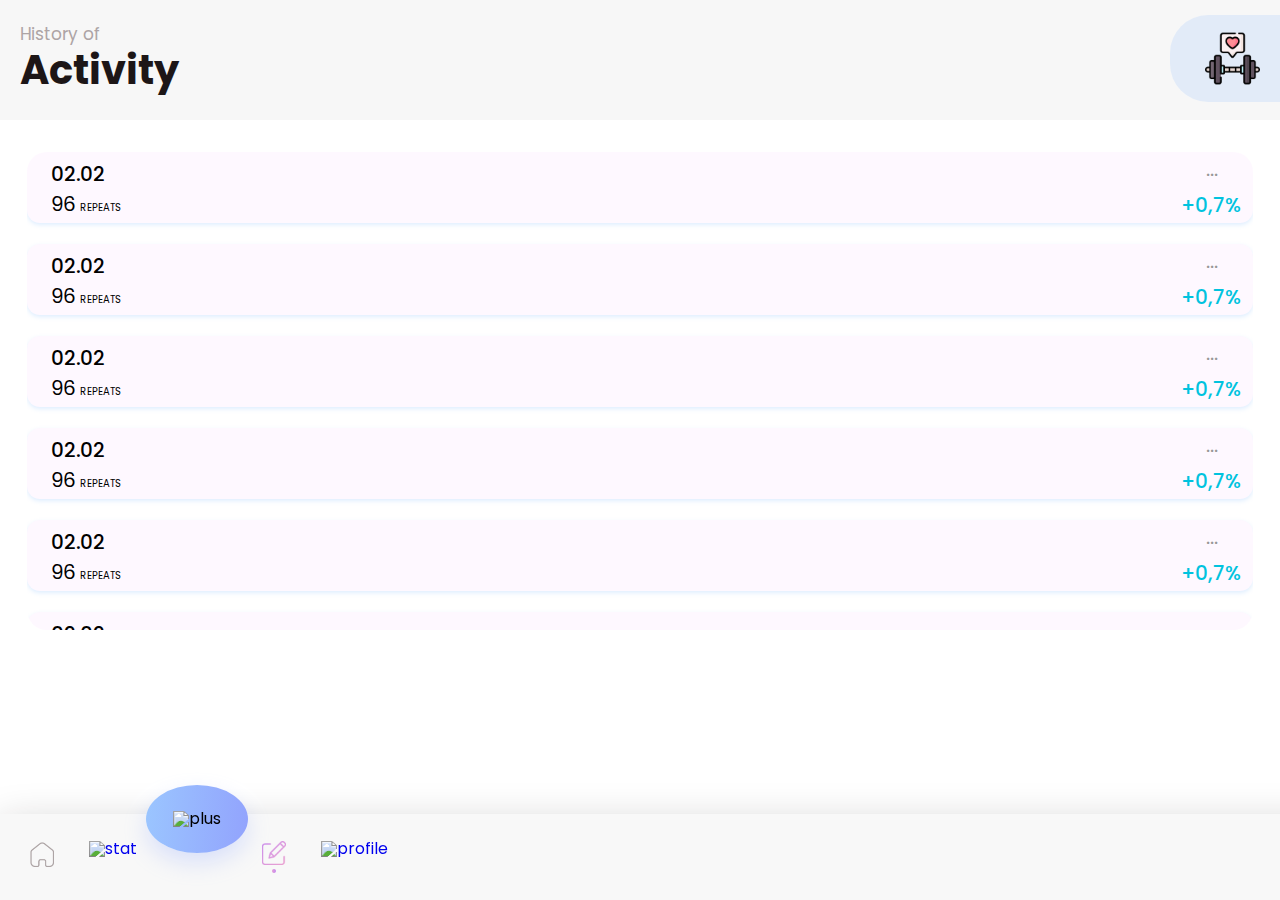
==== edit.html @ 263ff206 "add script" ====
<!DOCTYPE html>
<html lang="en">
<head>
    <meta charset="UTF-8">
    <meta http-equiv="X-UA-Compatible" content="IE=edge">
    <meta name="viewport" content="width=device-width, initial-scale=1.0">
    <link rel="stylesheet" href="css/style-reset.css">
    <link rel="stylesheet" href="css/edit.css">

    <link rel="shortcut icon" href="img/header-ico.png" type="image/x-icon">

    <link rel="preconnect" href="https://fonts.googleapis.com">
    <link rel="preconnect" href="https://fonts.gstatic.com" crossorigin>
    <link href="https://fonts.googleapis.com/css2?family=Poppins:wght@200;300;400;500;600;700;800;900&display=swap" rel="stylesheet">

    <title>Push Up</title>
</head>
<body>
    <header class="header">
        <div class="titles">
            <h6 class="sub-title">
                History of
            </h6>
            <h1 class="header-title">
                Activity
            </h1>
        </div>
        <div class="icon">
        </div>
    </header>
    <main class="main">
        <div class="container">
            <div class="blocks">
                <div class="block">
                    <div class="left-info">
                        <h6 class="date">02.02</h6>
                        <div class="repeats">
                            96 <span>REPEATS</span>
                        </div>
                    </div>
                    <div class="right-info">
                        <div class="dots">
                            ...
                        </div><br>
                        <div class="percent">
                            +0,7%
                        </div>
                    </div>
                </div>
                <div class="block">
                    <div class="left-info">
                        <h6 class="date">02.02</h6>
                        <div class="repeats">
                            96 <span>REPEATS</span>
                        </div>
                    </div>
                    <div class="right-info">
                        <div class="dots">
                            ...
                        </div><br>
                        <div class="percent">
                            +0,7%
                        </div>
                    </div>
                </div>
                <div class="block">
                    <div class="left-info">
                        <h6 class="date">02.02</h6>
                        <div class="repeats">
                            96 <span>REPEATS</span>
                        </div>
                    </div>
                    <div class="right-info">
                        <div class="dots">
                            ...
                        </div><br>
                        <div class="percent">
                            +0,7%
                        </div>
                    </div>
                </div>
                <div class="block">
                    <div class="left-info">
                        <h6 class="date">02.02</h6>
                        <div class="repeats">
                            96 <span>REPEATS</span>
                        </div>
                    </div>
                    <div class="right-info">
                        <div class="dots">
                            ...
                        </div><br>
                        <div class="percent">
                            +0,7%
                        </div>
                    </div>
                </div>
                <div class="block">
                    <div class="left-info">
                        <h6 class="date">02.02</h6>
                        <div class="repeats">
                            96 <span>REPEATS</span>
                        </div>
                    </div>
                    <div class="right-info">
                        <div class="dots">
                            ...
                        </div><br>
                        <div class="percent">
                            +0,7%
                        </div>
                    </div>
                </div>
                <div class="block">
                    <div class="left-info">
                        <h6 class="date">02.02</h6>
                        <div class="repeats">
                            96 <span>REPEATS</span>
                        </div>
                    </div>
                    <div class="right-info">
                        <div class="dots">
                            ...
                        </div><br>
                        <div class="percent">
                            +0,7%
                        </div>
                    </div>
                </div>
                <div class="block">
                    <div class="left-info">
                        <h6 class="date">02.02</h6>
                        <div class="repeats">
                            96 <span>REPEATS</span>
                        </div>
                    </div>
                    <div class="right-info">
                        <div class="dots">
                            ...
                        </div><br>
                        <div class="percent">
                            +0,7%
                        </div>
                    </div>
                </div>
                <div class="block">
                    <div class="left-info">
                        <h6 class="date">02.02</h6>
                        <div class="repeats">
                            96 <span>REPEATS</span>
                        </div>
                    </div>
                    <div class="right-info">
                        <div class="dots">
                            ...
                        </div><br>
                        <div class="percent">
                            +0,7%
                        </div>
                    </div>
                </div>
            </div>
        </div>

                    <!-- MODAL -->
        <div class="modal-bg">
            <div class="modal">
                <img src="img/modal-icon.png" alt="ico" class="modal-icon">
                <h3 class="modal-title">New approach</h3>
                    <!-- Select -->
                
                <details class="custom-select">
                    <summary class="radios">

                        <input type="radio" name="item" id="item1" title="1" onclick="item(1)" checked>

                        <input type="radio" name="item" id="item2" title="2" onclick="item(2)">
                        
                        <input type="radio" name="item" id="item3" title="3" onclick="item(3)">

                        <input type="radio" name="item" id="item4" title="4" onclick="item(4)">

                        <input type="radio" name="item" id="item5" title="5" onclick="item(5)">

                        <input type="radio" name="item" id="item6" title="6" onclick="item(6)">

                        <input type="radio" name="item" id="item7" title="7" onclick="item(7)">

                        <input type="radio" name="item" id="item8" title="8" onclick="item(8)">

                        <input type="radio" name="item" id="item9" title="9" onclick="item(9)">

                        <input type="radio" name="item" id="item10" title="10" onclick="item(10)">

                        <input type="radio" name="item" id="item11" title="11" onclick="item(11)">

                        <input type="radio" name="item" id="item12" title="12" onclick="item(12)">

                        <input type="radio" name="item" id="item13" title="13" onclick="item(13)">

                        <input type="radio" name="item" id="item14" title="14" onclick="item(14)">

                        <input type="radio" name="item" id="item15" title="15" onclick="item(15)">

                        <input type="radio" name="item" id="item16" title="16" onclick="item(16)">

                        <input type="radio" name="item" id="item17" title="17" onclick="item(17)">

                        <input type="radio" name="item" id="item18" title="18" onclick="item(18)">

                        <input type="radio" name="item" id="item19" title="19" onclick="item(19)">

                        <input type="radio" name="item" id="item20" title="20" onclick="item(20)">

                        <input type="radio" name="item" id="item21" title="21" onclick="item(21)">

                        <input type="radio" name="item" id="item22" title="22" onclick="item(22)">

                        <input type="radio" name="item" id="item23" title="23" onclick="item(23)">

                        <input type="radio" name="item" id="item24" title="24" onclick="item(24)">

                        <input type="radio" name="item" id="item25" title="25" onclick="item(25)">

                        <input type="radio" name="item" id="item26" title="26" onclick="item(26)">

                        <input type="radio" name="item" id="item27" title="27" onclick="item(27)">

                        <input type="radio" name="item" id="item28" title="28" onclick="item(28)">

                        <input type="radio" name="item" id="item29" title="29" onclick="item(29)">

                        <input type="radio" name="item" id="item30" title="30" onclick="item(30)">

                        <input type="radio" name="item" id="item31" title="31" onclick="item(31)">

                        <input type="radio" name="item" id="item32" title="32" onclick="item(32)">

                        <input type="radio" name="item" id="item33" title="33" onclick="item(33)">

                        <input type="radio" name="item" id="item34" title="34" onclick="item(34)">

                        <input type="radio" name="item" id="item35" title="35" onclick="item(35)">

                        <input type="radio" name="item" id="item36" title="36" onclick="item(36)">

                        <input type="radio" name="item" id="item37" title="37" onclick="item(37)">

                        <input type="radio" name="item" id="item38" title="38" onclick="item(38)">

                        <input type="radio" name="item" id="item39" title="39" onclick="item(39)">

                        <input type="radio" name="item" id="item40" title="40" onclick="item(40)">
                        
                    </summary>
                    <ul class="list">
                        <li>
                            <label for="item1">
                                1
                                <span></span>
                            </label>
                        </li>
                        <li>
                            <label for="item2">2</label>
                        </li>
                        <li>
                            <label for="item3">3</label>
                        </li>
                        <li>
                            <label for="item4">4</label>
                        </li>
                        <li>
                            <label for="item5">5</label>
                        </li>
                        <li>
                            <label for="item6">6</label>
                        </li>
                        <li>
                            <label for="item7">7</label>
                        </li>
                        <li>
                            <label for="item8">8</label>
                        </li>
                        <li>
                            <label for="item9">9</label>
                        </li>
                        <li>
                            <label for="item10">10</label>
                        </li>
                        <li>
                            <label for="item11">11</label>
                        </li>
                        <li>
                            <label for="item12">12</label>
                        </li>
                        <li>
                            <label for="item13">13</label>
                        </li>
                        <li>
                            <label for="item14">14</label>
                        </li>
                        <li>
                            <label for="item15">15</label>
                        </li>
                        <li>
                            <label for="item16">16</label>
                        </li>
                        <li>
                            <label for="item17">17</label>
                        </li>
                        <li>
                            <label for="item18">18</label>
                        </li>
                        <li>
                            <label for="item19">19</label>
                        </li>
                        <li>
                            <label for="item20">20</label>
                        </li>
                        <li>
                            <label for="item21">21</label>
                        </li>
                        <li>
                            <label for="item22">22</label>
                        </li>
                        <li>
                            <label for="item23">23</label>
                        </li>
                        <li>
                            <label for="item24">24</label>
                        </li>
                        <li>
                            <label for="item25">25</label>
                        </li>
                        <li>
                            <label for="item26">26</label>
                        </li>
                        <li>
                            <label for="item27">27</label>
                        </li>
                        <li>
                            <label for="item28">28</label>
                        </li>
                        <li>
                            <label for="item29">29</label>
                        </li>
                        <li>
                            <label for="item30">30</label>
                        </li>
                        <li>
                            <label for="item31">31</label>
                        </li>
                        <li>
                            <label for="item32">32</label>
                        </li>
                        <li>
                            <label for="item33">33</label>
                        </li>
                        <li>
                            <label for="item34">34</label>
                        </li>
                        <li>
                            <label for="item35">35</label>
                        </li>
                        <li>
                            <label for="item36">36</label>
                        </li>
                        <li>
                            <label for="item37">37</label>
                        </li>
                        <li>
                            <label for="item38">38</label>
                        </li>
                        <li>
                            <label for="item39">39</label>
                        </li>
                        <li>
                            <label for="item40">40</label>
                        </li>
                    </ul>
                </details>

                <div class="agree">
                    <img src="img/agree-icon.png" alt="agree" class="agree-icon" onclick="save_data()">
                </div>
            </div>
        </div>
    </main>

    <div class="navbar">
        <a href="index.html" class="home-link"><img src="img/Navbar/Home.png" alt="home" class="home-ico"></a>
        <a href="index.html" class="stat-link"><img src="img/statistic-img.png" alt="stat" class="stat-ico"></a>
        <div class="add" onclick="open_modal()">
            <img src="img/+.png" alt="plus" class="plus">
        </div>
        <a href="edit.html" class="edit-link">
            <img src="img/Navbar/Edit.png" alt="edit" class="edit-ico">
        </a>
        <a href="#!" class="profile-link">
            <img src="img/Profile-ico.png" alt="profile" class="profile-ico">
        </a>
    </div>

    <script src="script/modal.js"></script>
</body>
</html>
---- css/edit.css ----
/* DropMenu */
details {
	position: relative;
	width: 100px;
	margin-right: 1rem;
    margin-left: auto;
    margin-right: auto;
}

details[open] {
	z-index: 1;
}

summary {
	padding: 10px;
	cursor: pointer;
	border-radius: 5px;
	background-color: #ddd;
	list-style: none;
}

summary::-webkit-details-marker {
	display: none;
}

details[open] summary:before {
	content: '';
	display: block;
	width: 100vw;
	height: 100vh;
	background: transparent;
	position: fixed;
	top: 0;
	left: 0;
}

summary:after {
	content: '';
	display: inline-block;
    margin-left: 40px;
    margin-bottom: 3px;
	width: .5rem;
	height: .5rem;
	border-bottom: 1px solid currentColor;
	border-left: 1px solid currentColor;
	border-bottom-left-radius: 2px;
	transform: rotate(45deg) translate(50%, 0%);
	transform-origin: center center;
	transition: transform ease-in-out 100ms
}

summary:focus {
	outline: none;
}

details[open] summary:after {
	transform: rotate(-45deg) translate(0%, 0%);
}

ul {
	width: 100%;
	background: #ddd;
	position: absolute;
	top: calc(100% + .5rem);
	left: 0;
	padding: 1rem;
	margin: 0;
	box-sizing: border-box;
	border-radius: 5px;
	max-height: 100px;
	overflow-y: auto;
}

li {
	margin: 0;
	padding: 10px 0;
	border-bottom: 1px solid #ccc;
}

li:first-child {
	padding-top: 0;
}

li:last-child {
	padding-bottom: 0;
	border-bottom: none;
}

/* FAKE SELECT */

summary.radios {
	counter-reset: radios;
}

summary.radios:before {
	content: var(--selection);
}

input[type=radio] {
	counter-increment: radios;
	appearance: none;
	display: none;
}

input[type=radio]:checked {
	display: inline;
	--display: block;
}

input[type=radio]:after {
	content: attr(title);
	display: inline;
	font-size: 1rem;
}

ul.list {
	counter-reset: labels;
}

label {
	width: 100%;
	display: flex;
	cursor: pointer;
	justify-content: space-between;
}

label span {
	--display: none;
	display: var(--display);
	width: 1rem;
	height: 1rem;
	border: 1px solid #727272;
	border-radius: 3px;
}

        /* Body */

body {
    font-family: 'Poppins', sans-serif;
}


        /* Header */

.header {
    background-color: #F7F7F7;
    font-family: 'Poppins', sans-serif;
    padding: 25px 0px 35px 20px;
	margin-bottom: 32px;
    display: flex;
    justify-content: space-between;
}

.sub-title {
    font-weight: 400;
    font-size: 17px;
    line-height: 18px;
    color: #ADA4A5;
    margin-bottom: 12px;
    position: relative;
}

.header-title {
    font-weight: 700;
    font-size: 40px;
    line-height: 30px;
    color: #1D1617;
}

.icon {
    position: absolute;
    width: 110px;
    height: 87px;
    background: rgba(135, 183, 255, 0.18);
    background-image: url(../img/edit/header-img.png);
	background-size: 55px;
    background-repeat: no-repeat;
    background-position: 35px center;
    background-attachment: local;
    border-radius: 38px 0px 0px 38px;
    right: 0px;
    top: 15px;
}

		/* Container */
.container {
	padding-left: 27px;
    padding-right: 27px;
}

.blocks {
    overflow: auto;
    height: 478px;
    border-radius: 20px;
}

.block {
	display: flex;
	justify-content: space-between;
	background: rgba(249, 214, 255, 0.16);
	box-shadow: 0px 2px 4px rgba(127, 186, 255, 0.25);
	border-radius: 13px;
	padding-top: 7px;
	margin-bottom: 21px;
}

.block:last-child {
    margin-bottom: 0px;
}

.left-info {
	margin-left: 24px;
}

.date {
	font-family: 'Poppins';
	font-weight: 500;
	font-size: 20px;
	line-height: 30px;
}

.repeats {
	font-family: 'Poppins';
	font-weight: 400;
	font-size: 20px;
	line-height: 30px;
}

.repeats span {
	font-size: 10px;
}

.right-info {
	margin-right: 12px;
}

.dots {
	color: #979797;
	font-size: 20px;
	margin-left: 25px;
}

.percent {
	font-family: 'Poppins';
	font-weight: 500;
	font-size: 20px;
	color: #00C3DE;
	margin-bottom: 0px;
}

		/* NavBar */
.navbar{
    position: fixed;
    display: flex;
    bottom: 0;
    width: 100%;
    background: #f8f8f8;
    box-shadow: 0px 10px 40px rgb(29 22 23 / 22%);
    /* padding-top: 24px; */
    padding-top: 27px;
    padding-bottom: 27px;
    padding-bottom: 24px;
    padding-right: 30px;
    padding-left: 30px;
}

.home-link {
    margin-right: 35px;
	margin-top: 1px;
}

.home-ico {
    width: 24px;
    height: 25px;
}

.stat-ico {
    width: 29px;
    height: 29px;
}

.add {
    position: absolute;
    top: -29px;
    left: 146px;
    text-align: center;
    padding: 26px 27px 26px 27px;
    background: linear-gradient(274.42deg, #92A3FD 0%, #9DCEFF 124.45%);
    box-shadow: 0px 10px 22px rgba(149, 173, 254, 0.3);
    border-radius: 50%;
}

.plus {
    width: 11px;
    height: 11px;
}

.edit-link {
    margin-left: 125px;
    pointer-events: none;
}

.edit-ico {
    width: 24px;
    height: 32px;
}

.profile-link {
    margin-left: 35px;
}

.profile-ico {
    width: 28px;
    height: 28px;
}

                /* Modal */
.modal-bg {
    display: none;
    position: absolute;
    top: 120px;
    background-color: rgba(0, 42, 255, 0.203);
    width: 100%;
    height: 80%;
}

.modal {
    margin-right: auto;
    margin-left: auto;
    margin-top: 107px;
    width: 219px;
    height: 345px;
    background-color: white;
    box-shadow: 0px 10px 40px -3px rgba(29, 22, 23, 0.07);
    border-radius: 16px;
    text-align: center;
}

.modal-icon {
    width: 65px;
    height: 65px;
    margin-top: 22px;
    margin-bottom: 3px;
}

.modal-title {
    font-family: 'Poppins';
    font-style: normal;
    font-weight: 500;
    font-size: 16px;
    line-height: 24px;
    color: #000000;
    margin-bottom: 21px;
}

.agree {
    position: absolute;
    top: 400px;
    left: 146px;
    text-align: center;
    padding: 24px 25px 24px 25px;
    background: linear-gradient(274.42deg, #92A3FD 0%, #9DCEFF 124.45%);
    box-shadow: 0px 10px 22px rgba(149, 173, 254, 0.3);
    border-radius: 50%;
}

.agree-icon {
    width: 21px;
    height: 21px;
}
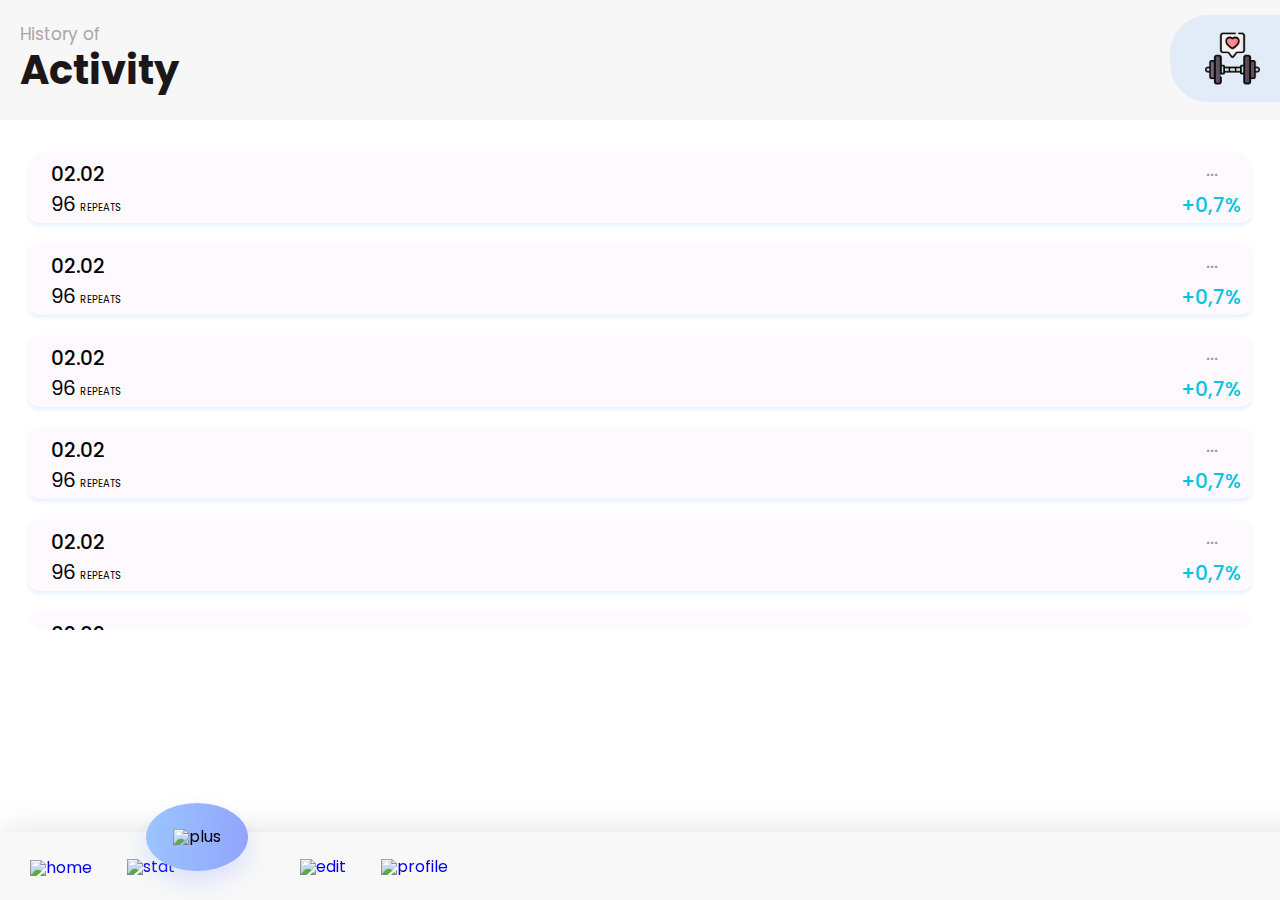
==== commit d87ed6f8: "fix profil-ico" ====
--- a/edit.html
+++ b/edit.html
@@ -388,16 +388,16 @@
     </main>
 
     <div class="navbar">
-        <a href="index.html" class="home-link"><img src="img/Navbar/Home.png" alt="home" class="home-ico"></a>
-        <a href="index.html" class="stat-link"><img src="img/statistic-img.png" alt="stat" class="stat-ico"></a>
+        <a href="index.html" class="home-link"><img src="img/Navbar/home-ico.png" alt="home" class="home-ico"></a>
+        <a href="index.html" class="stat-link"><img src="img/Navbar/statistic-ico.png" alt="stat" class="stat-ico"></a>
         <div class="add" onclick="open_modal()">
             <img src="img/+.png" alt="plus" class="plus">
         </div>
         <a href="edit.html" class="edit-link">
-            <img src="img/Navbar/Edit.png" alt="edit" class="edit-ico">
+            <img src="img/Navbar/edit-activ.png" alt="edit" class="edit-ico">
         </a>
         <a href="#!" class="profile-link">
-            <img src="img/Profile-ico.png" alt="profile" class="profile-ico">
+            <img src="img/Navbar/profile-ico.png" alt="profile" class="profile-ico">
         </a>
     </div>
 
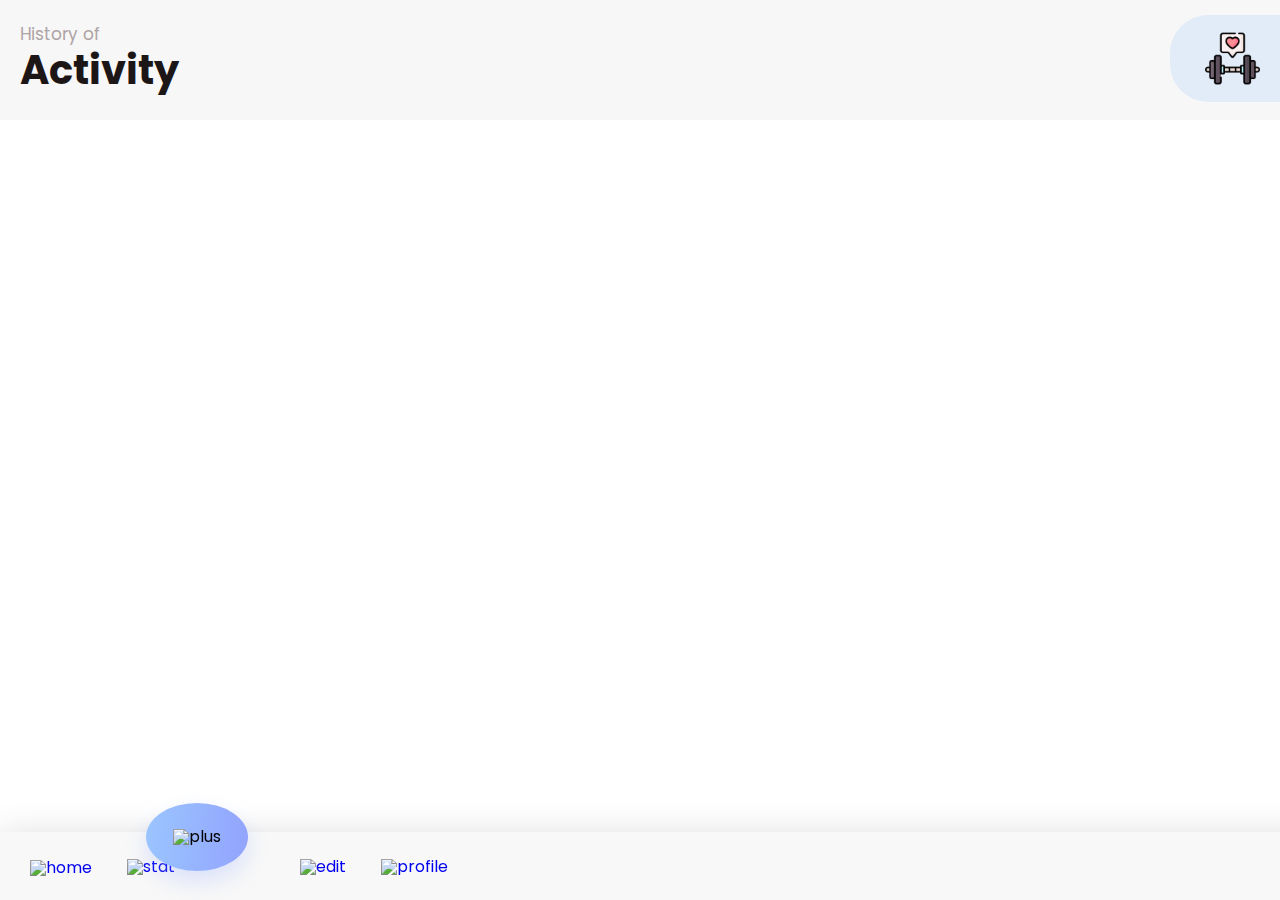
==== commit 2e52d993: "add edit script, fix problems" ====
--- a/edit.html
+++ b/edit.html
@@ -31,134 +31,7 @@
     <main class="main">
         <div class="container">
             <div class="blocks">
-                <div class="block">
-                    <div class="left-info">
-                        <h6 class="date">02.02</h6>
-                        <div class="repeats">
-                            96 <span>REPEATS</span>
-                        </div>
-                    </div>
-                    <div class="right-info">
-                        <div class="dots">
-                            ...
-                        </div><br>
-                        <div class="percent">
-                            +0,7%
-                        </div>
-                    </div>
-                </div>
-                <div class="block">
-                    <div class="left-info">
-                        <h6 class="date">02.02</h6>
-                        <div class="repeats">
-                            96 <span>REPEATS</span>
-                        </div>
-                    </div>
-                    <div class="right-info">
-                        <div class="dots">
-                            ...
-                        </div><br>
-                        <div class="percent">
-                            +0,7%
-                        </div>
-                    </div>
-                </div>
-                <div class="block">
-                    <div class="left-info">
-                        <h6 class="date">02.02</h6>
-                        <div class="repeats">
-                            96 <span>REPEATS</span>
-                        </div>
-                    </div>
-                    <div class="right-info">
-                        <div class="dots">
-                            ...
-                        </div><br>
-                        <div class="percent">
-                            +0,7%
-                        </div>
-                    </div>
-                </div>
-                <div class="block">
-                    <div class="left-info">
-                        <h6 class="date">02.02</h6>
-                        <div class="repeats">
-                            96 <span>REPEATS</span>
-                        </div>
-                    </div>
-                    <div class="right-info">
-                        <div class="dots">
-                            ...
-                        </div><br>
-                        <div class="percent">
-                            +0,7%
-                        </div>
-                    </div>
-                </div>
-                <div class="block">
-                    <div class="left-info">
-                        <h6 class="date">02.02</h6>
-                        <div class="repeats">
-                            96 <span>REPEATS</span>
-                        </div>
-                    </div>
-                    <div class="right-info">
-                        <div class="dots">
-                            ...
-                        </div><br>
-                        <div class="percent">
-                            +0,7%
-                        </div>
-                    </div>
-                </div>
-                <div class="block">
-                    <div class="left-info">
-                        <h6 class="date">02.02</h6>
-                        <div class="repeats">
-                            96 <span>REPEATS</span>
-                        </div>
-                    </div>
-                    <div class="right-info">
-                        <div class="dots">
-                            ...
-                        </div><br>
-                        <div class="percent">
-                            +0,7%
-                        </div>
-                    </div>
-                </div>
-                <div class="block">
-                    <div class="left-info">
-                        <h6 class="date">02.02</h6>
-                        <div class="repeats">
-                            96 <span>REPEATS</span>
-                        </div>
-                    </div>
-                    <div class="right-info">
-                        <div class="dots">
-                            ...
-                        </div><br>
-                        <div class="percent">
-                            +0,7%
-                        </div>
-                    </div>
-                </div>
-                <div class="block">
-                    <div class="left-info">
-                        <h6 class="date">02.02</h6>
-                        <div class="repeats">
-                            96 <span>REPEATS</span>
-                        </div>
-                    </div>
-                    <div class="right-info">
-                        <div class="dots">
-                            ...
-                        </div><br>
-                        <div class="percent">
-                            +0,7%
-                        </div>
-                    </div>
-                </div>
+                <!-- Js print -->
             </div>
         </div>
 
@@ -402,5 +275,6 @@
     </div>
 
     <script src="script/modal.js"></script>
+    <script src="script/edit.js"></script>
 </body>
 </html>--- a/css/edit.css
+++ b/css/edit.css
@@ -228,22 +228,25 @@
 
 .repeats span {
 	font-size: 10px;
+    margin-left: 5px;
 }
 
 .right-info {
 	margin-right: 12px;
+    width: 50px;
+    text-align: center;
 }
 
 .dots {
 	color: #979797;
 	font-size: 20px;
-	margin-left: 25px;
+	margin-left: 0px;
 }
 
 .percent {
 	font-family: 'Poppins';
 	font-weight: 500;
-	font-size: 20px;
+	font-size: 15px;
 	color: #00C3DE;
 	margin-bottom: 0px;
 }
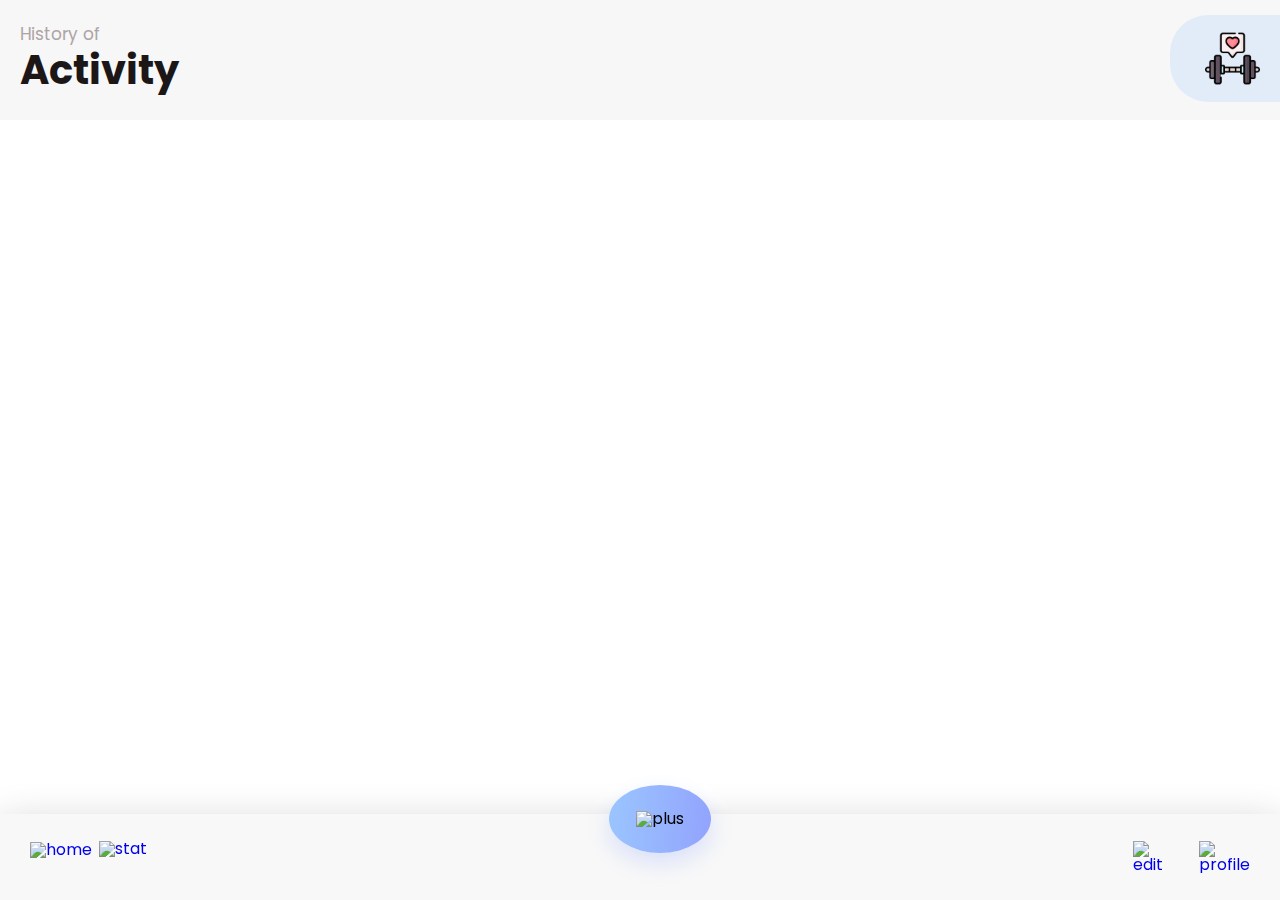
==== commit 4d315698: "adaptation" ====
--- a/edit.html
+++ b/edit.html
@@ -261,20 +261,26 @@
     </main>
 
     <div class="navbar">
-        <a href="index.html" class="home-link"><img src="img/Navbar/home-ico.png" alt="home" class="home-ico"></a>
-        <a href="index.html" class="stat-link"><img src="img/Navbar/statistic-ico.png" alt="stat" class="stat-ico"></a>
+        <div class="left-nav">
+            <a href="index.html" class="home-link"><img src="img/Navbar/home-ico.png" alt="home" class="home-ico"></a>
+            <a href="statistic.html" class="stat-link"><img src="img/Navbar/statistic-ico.png" alt="stat"   class="stat-ico"></a>
+        </div>
         <div class="add" onclick="open_modal()">
             <img src="img/+.png" alt="plus" class="plus">
         </div>
-        <a href="edit.html" class="edit-link">
-            <img src="img/Navbar/edit-activ.png" alt="edit" class="edit-ico">
-        </a>
-        <a href="#!" class="profile-link">
-            <img src="img/Navbar/profile-ico.png" alt="profile" class="profile-ico">
-        </a>
+        <div class="right-nav">
+            <a href="edit.html" class="edit-link">
+                <img src="img/Navbar/edit-activ.png" alt="edit" class="edit-ico">
+            </a>
+            <a href="profile.html" class="profile-link">
+                <img src="img/Navbar/profile-ico.png" alt="profile" class="profile-ico">
+            </a>
+        </div>
     </div>
 
+    <script src="script/jquery-3.6.3.min.js"></script>
     <script src="script/modal.js"></script>
     <script src="script/edit.js"></script>
+   
 </body>
 </html>--- a/css/edit.css
+++ b/css/edit.css
@@ -238,9 +238,24 @@
 }
 
 .dots {
+    position: relative;
 	color: #979797;
 	font-size: 20px;
 	margin-left: 0px;
+}
+
+.delete {
+    display: none;
+    position: absolute;
+    top: 5px;
+    background: #5DC5FF;
+    border-radius: 9px;
+    font-family: 'Poppins';
+    font-style: normal;
+    font-weight: 500;
+    font-size: 8px;
+    color: #FFFFFF;
+    padding: 6px 12px;
 }
 
 .percent {
@@ -251,25 +266,37 @@
 	margin-bottom: 0px;
 }
 
-		/* NavBar */
+                /* Navbar */
 .navbar{
     position: fixed;
     display: flex;
+    justify-content: space-between;
     bottom: 0;
-    width: 100%;
+    width: 100vw;
+    height: 32px;
     background: #f8f8f8;
     box-shadow: 0px 10px 40px rgb(29 22 23 / 22%);
-    /* padding-top: 24px; */
     padding-top: 27px;
     padding-bottom: 27px;
-    padding-bottom: 24px;
-    padding-right: 30px;
-    padding-left: 30px;
+}
+
+.left-nav {
+    width: 13vh;
+    margin-left: 30px;
+    display: flex;
+    justify-content: space-between;
+}
+
+.right-nav {
+    width: 13vh;
+    margin-right: 30px;
+    display: flex;
+    justify-content: space-between;
 }
 
 .home-link {
-    margin-right: 35px;
-	margin-top: 1px;
+    /* margin-right: 35px; */
+    margin-top: 1px;
 }
 
 .home-ico {
@@ -277,6 +304,10 @@
     height: 25px;
 }
 
+.stat-link {
+    height: 29px;
+}
+
 .stat-ico {
     width: 29px;
     height: 29px;
@@ -285,7 +316,7 @@
 .add {
     position: absolute;
     top: -29px;
-    left: 146px;
+    left: calc(50% - 31.5px);
     text-align: center;
     padding: 26px 27px 26px 27px;
     background: linear-gradient(274.42deg, #92A3FD 0%, #9DCEFF 124.45%);
@@ -299,7 +330,6 @@
 }
 
 .edit-link {
-    margin-left: 125px;
     pointer-events: none;
 }
 
@@ -310,6 +340,7 @@
 
 .profile-link {
     margin-left: 35px;
+    height: 28px;
 }
 
 .profile-ico {
@@ -359,7 +390,7 @@
 .agree {
     position: absolute;
     top: 400px;
-    left: 146px;
+    left: calc(50% - 31.5px);
     text-align: center;
     padding: 24px 25px 24px 25px;
     background: linear-gradient(274.42deg, #92A3FD 0%, #9DCEFF 124.45%);
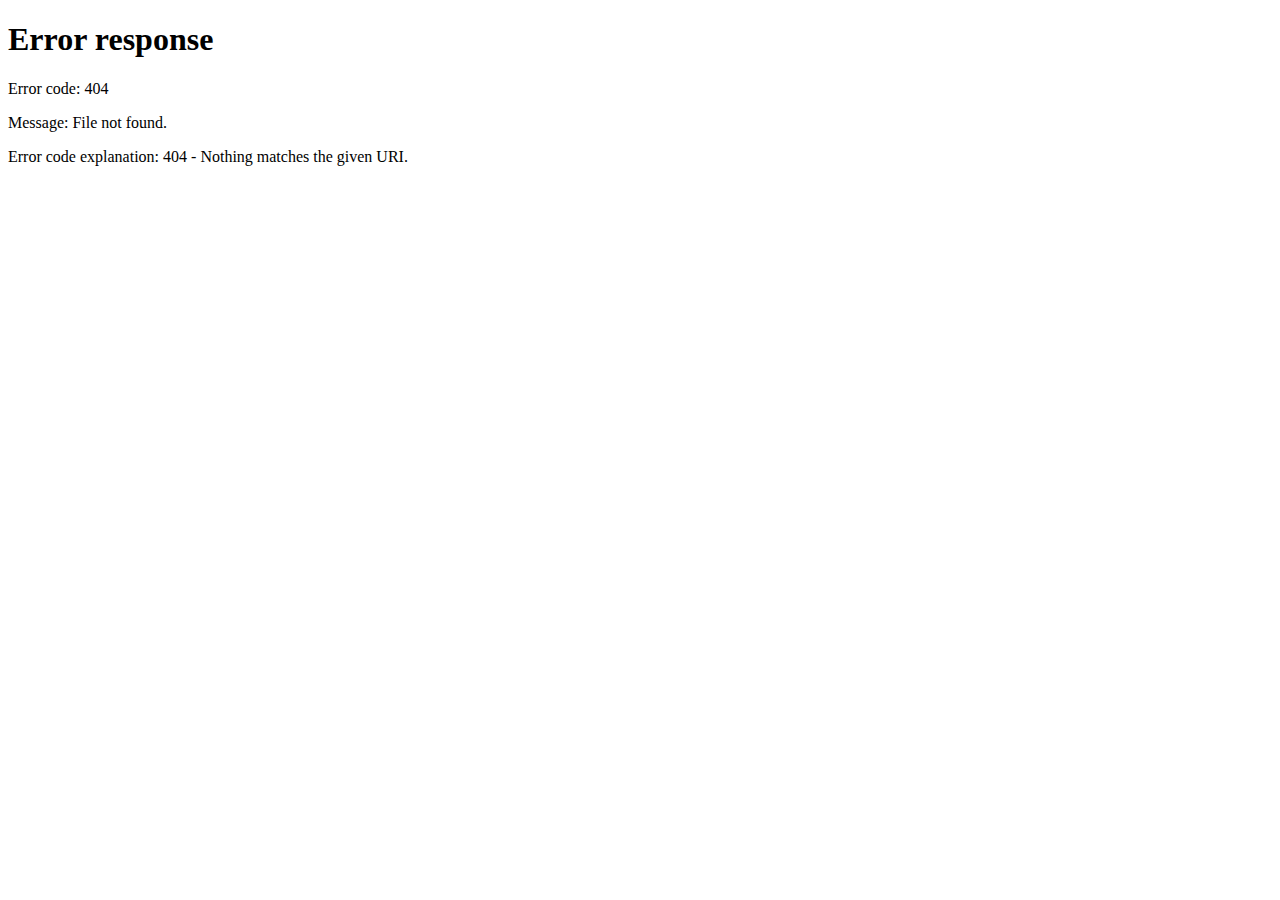
==== commit 72fba292: "localisation" ====
--- a/edit.html
+++ b/edit.html
@@ -279,8 +279,9 @@
     </div>
 
     <script src="script/jquery-3.6.3.min.js"></script>
+    <script src="script/localisation.js"></script>
+    <script src="script/edit.js"></script>
     <script src="script/modal.js"></script>
-    <script src="script/edit.js"></script>
    
 </body>
 </html>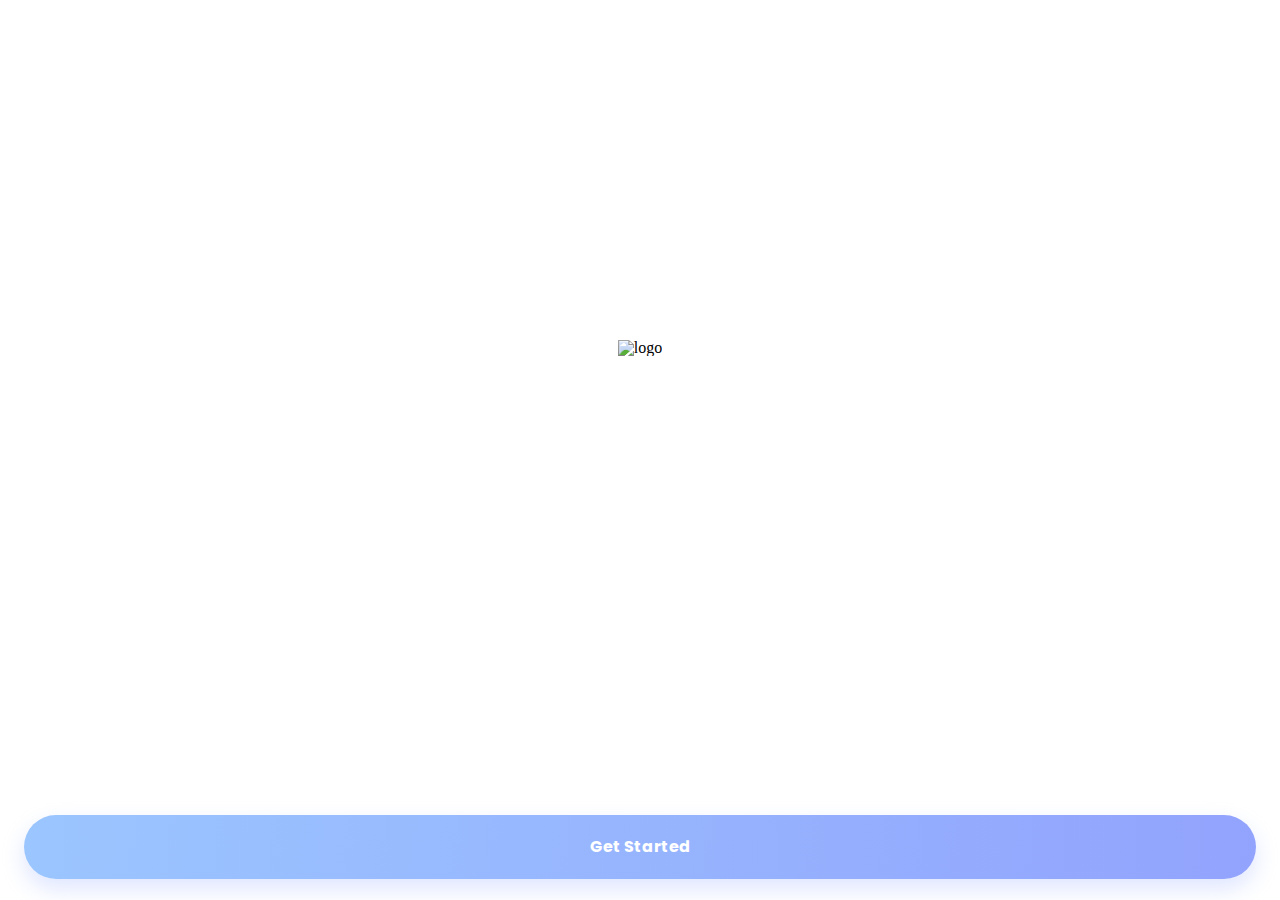
==== commit 21fca5f1: "optimize site" ====
--- a/edit.html
+++ b/edit.html
@@ -5,13 +5,22 @@
     <meta http-equiv="X-UA-Compatible" content="IE=edge">
     <meta name="viewport" content="width=device-width, initial-scale=1.0">
     <link rel="stylesheet" href="css/style-reset.css">
-    <link rel="stylesheet" href="css/edit.css">
-
+    <link rel="stylesheet" href="css/edit-min.css">
+
+
+     <!-- Meta tag which block scale -->
+     <meta name="viewport" content="width=device-width, height=device-height, initial-scale=1.0, user-scalable=no, maximum-scale=1.0">
+     
     <link rel="shortcut icon" href="img/header-ico.png" type="image/x-icon">
 
     <link rel="preconnect" href="https://fonts.googleapis.com">
     <link rel="preconnect" href="https://fonts.gstatic.com" crossorigin>
     <link href="https://fonts.googleapis.com/css2?family=Poppins:wght@200;300;400;500;600;700;800;900&display=swap" rel="stylesheet">
+
+    <!-- Ukrainian Font -->
+    <link rel="preconnect" href="https://fonts.googleapis.com">
+    <link rel="preconnect" href="https://fonts.gstatic.com" crossorigin>
+    <link href="https://fonts.googleapis.com/css2?family=Roboto+Mono:wght@100;200;300;400;500;600;700&display=swap" rel="stylesheet">
 
     <title>Push Up</title>
 </head>
@@ -39,7 +48,7 @@
         <div class="modal-bg">
             <div class="modal">
                 <img src="img/modal-icon.png" alt="ico" class="modal-icon">
-                <h3 class="modal-title">New approach</h3>
+                <h3 class="modal-title lng-modalTitle">New approach</h3>
                     <!-- Select -->
                 
                 <details class="custom-select">
@@ -280,8 +289,8 @@
 
     <script src="script/jquery-3.6.3.min.js"></script>
     <script src="script/localisation.js"></script>
-    <script src="script/edit.js"></script>
-    <script src="script/modal.js"></script>
+    <script src="script/edit-min.js"></script>
+    <script src="script/modal-min.js"></script>
    
 </body>
 </html>--- a/css/edit-min.css
+++ b/css/edit-min.css
@@ -0,0 +1 @@
+details{position: relative;width: 100px;margin-right: 1rem;margin-left: auto;margin-right: auto}details[open]{z-index: 1}summary{padding: 10px;cursor: pointer;border-radius: 5px;background-color: #ddd;list-style: none}summary::-webkit-details-marker{display: none}details[open] summary:before{content: '';display: block;width: 100vw;height: 100vh;background: transparent;position: fixed;top: 0;left: 0}summary:after{content: '';display: inline-block;margin-left: 40px;margin-bottom: 3px;width: .5rem;height: .5rem;border-bottom: 1px solid currentColor;border-left: 1px solid currentColor;border-bottom-left-radius: 2px;transform: rotate(45deg) translate(50%, 0%);transform-origin: center center;transition: transform ease-in-out 100ms}summary:focus{outline: none}details[open] summary:after{transform: rotate(-45deg) translate(0%, 0%)}ul{width: 100%;background: #ddd;position: absolute;top: calc(100% .5rem);left: 0;padding: 1rem;margin: 0;box-sizing: border-box;border-radius: 5px;max-height: 100px;overflow-y: auto}li{margin: 0;padding: 10px 0;border-bottom: 1px solid #ccc}li:first-child{padding-top: 0}li:last-child{padding-bottom: 0;border-bottom: none}summary.radios{counter-reset: radios}summary.radios:before{content: var(--selection)}input[type=radio]{counter-increment: radios;appearance: none;display: none}input[type=radio]:checked{display: inline;--display: block}input[type=radio]:after{content: attr(title);display: inline;font-size: 1rem}ul.list{counter-reset: labels}label{width: 100%;display: flex;cursor: pointer;justify-content: space-between}label span{--display: none;display: var(--display);width: 1rem;height: 1rem;border: 1px solid #727272;border-radius: 3px}body{width: calc(100vw 200px);font-family: 'Poppins', sans-serif}.header{background-color: #F7F7F7;font-family: 'Poppins', sans-serif;padding: 25px 0px 35px 20px;margin-bottom: 32px;display: flex;justify-content: space-between}.sub-title{font-weight: 400;font-size: 17px;line-height: 18px;color: #ADA4A5;margin-bottom: 12px;position: relative}.header-title{font-weight: 700;font-size: 40px;line-height: 30px;color: #1D1617}.icon{position: absolute;width: 110px;height: 87px;background: rgba(135, 183, 255, 0.18);background-image: url(../img/edit/header-img.png);background-size: 55px;background-repeat: no-repeat;background-position: 35px center;background-attachment: local;border-radius: 38px 0px 0px 38px;right: 0px;top: 15px}.container{padding-left: 27px;padding-right: 27px}.blocks{overflow: auto;height: calc(100vh - 270px);border-radius: 20px}.block{display: flex;justify-content: space-between;background: rgba(249, 214, 255, 0.16);box-shadow: 0px 2px 4px rgba(127, 186, 255, 0.25);border-radius: 13px;padding-top: 7px;margin-bottom: 21px}.block:last-child{margin-bottom: 0px}.left-info{margin-left: 24px}.date{font-family: 'Poppins';font-weight: 500;font-size: 20px;line-height: 30px}.lack{text-align: center;margin-top: 80px;font-weight: 200;font-size: 25px;color: rgb(114, 114, 255)}.repeats{font-family: 'Poppins';font-weight: 400;font-size: 20px;line-height: 30px}.repeats span{font-size: 10px;margin-left: 5px}.right-info{margin-right: 12px;width: 50px;text-align: center}.dots{position: relative;color: #979797;font-size: 20px;margin-left: 0px}.delete{display: none;position: absolute;top: 5px;background: #5DC5FF;border-radius: 9px;font-family: 'Poppins';font-style: normal;font-weight: 500;font-size: 8px;color: #FFFFFF;padding: 6px 12px}.percent{font-family: 'Poppins';font-weight: 500;font-size: 15px;color: #00C3DE;margin-bottom: 0px}.navbar{position: fixed;display: flex;justify-content: space-between;bottom: 0;width: 100vw;height: 32px;background: #f8f8f8;box-shadow: 0px 10px 40px rgb(29 22 23 / 22%);padding-top: 27px;padding-bottom: 27px}.left-nav{width: 13vh;margin-left: 30px;display: flex;justify-content: space-between}.right-nav{width: 13vh;margin-right: 30px;display: flex;justify-content: space-between}.home-link{margin-top: 1px}.home-ico{width: 24px;height: 25px}.stat-link{height: 29px}.stat-ico{width: 29px;height: 29px}.add{position: absolute;top: -29px;left: calc(50% - 31.5px);text-align: center;padding: 26px 27px 26px 27px;background: linear-gradient(274.42deg, #92A3FD 0%, #9DCEFF 124.45%);box-shadow: 0px 10px 22px rgba(149, 173, 254, 0.3);border-radius: 50%}.plus{width: 11px;height: 11px}.edit-link{pointer-events: none}.edit-ico{width: 24px;height: 32px}.profile-link{margin-left: 35px;height: 28px}.profile-ico{width: 28px;height: 28px}.modal-bg{display: none;position: absolute;top: 120px;background-color: rgba(0, 42, 255, 0.203);width: 100%;height: 80%}.modal{margin-right: auto;margin-left: auto;margin-top: 107px;width: 219px;height: 345px;background-color: white;box-shadow: 0px 10px 40px -3px rgba(29, 22, 23, 0.07);border-radius: 16px;text-align: center}.modal-icon{width: 65px;height: 65px;margin-top: 22px;margin-bottom: 3px}.modal-title{font-family: 'Poppins';font-style: normal;font-weight: 500;font-size: 16px;line-height: 24px;color: #000000;margin-bottom: 21px}.agree{position: absolute;top: 400px;left: calc(50% - 34px);text-align: center;padding: 24px 25px 24px 25px;background: linear-gradient(274.42deg, #92A3FD 0%, #9DCEFF 124.45%);box-shadow: 0px 10px 22px rgba(149, 173, 254, 0.3);border-radius: 50%}.agree-icon{width: 21px;height: 21px}@media (max-height: 700px){.modal{margin-top: 50px}.agree{position: absolute;top: 340px}}